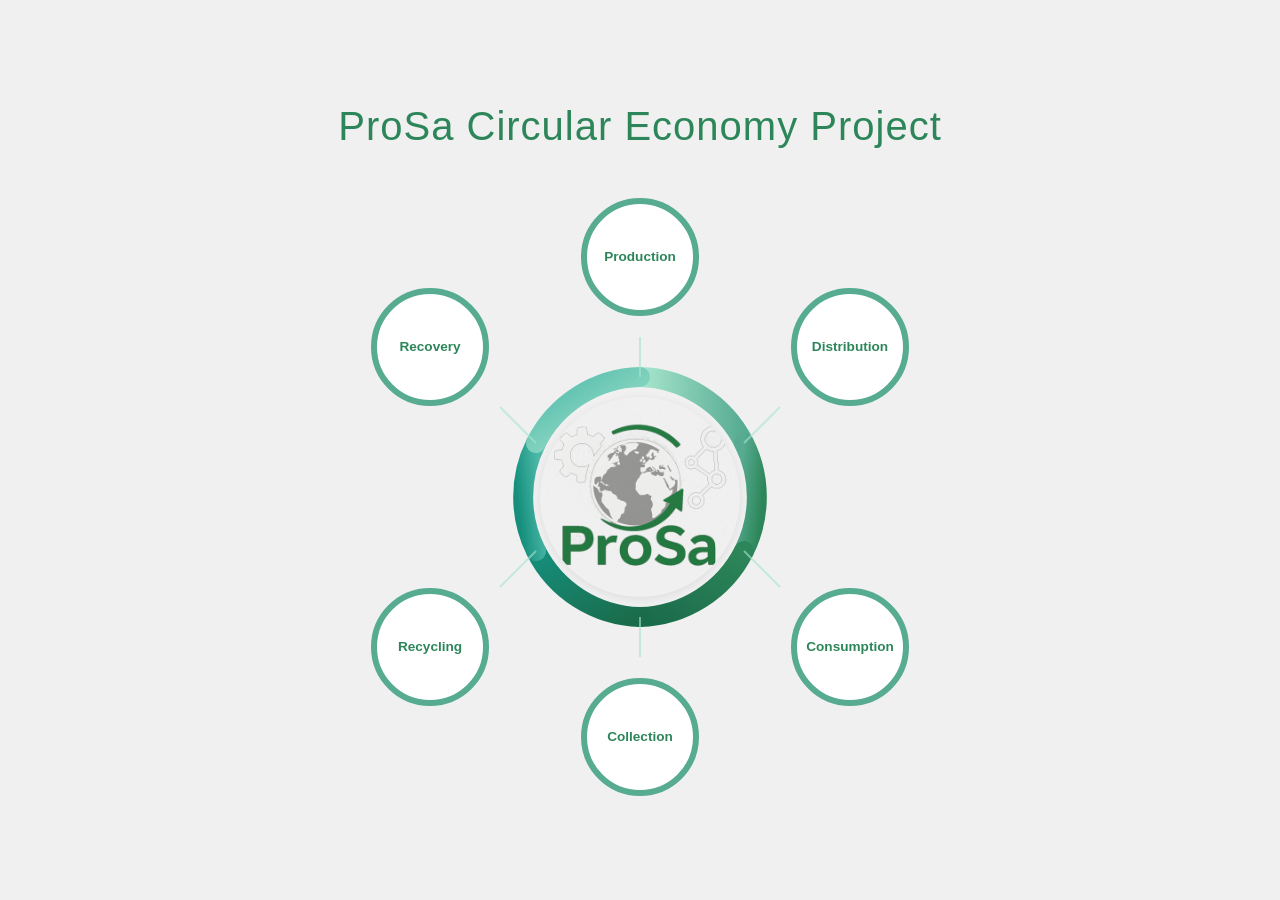
==== Main Page/index.html @ 4114516c "initial commit" ====
<!DOCTYPE html>
<html lang="en">
<head>
    <meta charset="UTF-8">
    <meta name="viewport" content="width=device-width, initial-scale=1.0">
    <title>Circular Economy - ProSa Project</title>
    <link rel="stylesheet" href="styles.css">
</head>
<body>
    <div class="container">
        <h1 class="title">ProSa Circular Economy Project</h1>
        
        <div class="circular-infographic">
            <!-- Central image in the middle of the big circle -->
            <img src="../img/ProSa_cropped.png" alt="Central Image" class="central-image">
            <!-- Central Ring with gradient segments -->
            <svg class="main-circle" viewBox="0 0 400 400" xmlns="http://www.w3.org/2000/svg">
                <defs>
                    <!-- Gradient definitions -->
                    <linearGradient id="gradient1" x1="0%" y1="0%" x2="100%" y2="0%">
                        <stop offset="0%" style="stop-color:#a8e6cf;stop-opacity:1" />
                        <stop offset="100%" style="stop-color:#56ab91;stop-opacity:1" />
                    </linearGradient>
                    <linearGradient id="gradient2" x1="0%" y1="0%" x2="100%" y2="100%">
                        <stop offset="0%" style="stop-color:#56ab91;stop-opacity:1" />
                        <stop offset="100%" style="stop-color:#2d8659;stop-opacity:1" />
                    </linearGradient>
                    <linearGradient id="gradient3" x1="100%" y1="0%" x2="0%" y2="100%">
                        <stop offset="0%" style="stop-color:#2d8659;stop-opacity:1" />
                        <stop offset="100%" style="stop-color:#1a6b4a;stop-opacity:1" />
                    </linearGradient>
                    <linearGradient id="gradient4" x1="100%" y1="100%" x2="0%" y2="0%">
                        <stop offset="0%" style="stop-color:#1a6b4a;stop-opacity:1" />
                        <stop offset="100%" style="stop-color:#158f7c;stop-opacity:1" />
                    </linearGradient>
                    <linearGradient id="gradient5" x1="0%" y1="100%" x2="100%" y2="0%">
                        <stop offset="0%" style="stop-color:#158f7c;stop-opacity:1" />
                        <stop offset="100%" style="stop-color:#4db8a8;stop-opacity:1" />
                    </linearGradient>
                    <linearGradient id="gradient6" x1="0%" y1="0%" x2="100%" y2="100%">
                        <stop offset="0%" style="stop-color:#4db8a8;stop-opacity:1" />
                        <stop offset="100%" style="stop-color:#a8e6cf;stop-opacity:1" />
                    </linearGradient>
                </defs>
                
                <!-- Main ring segments -->
                <path class="ring-segment" d="M 200 80 A 120 120 0 0 1 304 146" stroke="url(#gradient1)" />
                <path class="ring-segment" d="M 304 146 A 120 120 0 0 1 304 254" stroke="url(#gradient2)" />
                <path class="ring-segment" d="M 304 254 A 120 120 0 0 1 200 320" stroke="url(#gradient3)" />
                <path class="ring-segment" d="M 200 320 A 120 120 0 0 1 96 254" stroke="url(#gradient4)" />
                <path class="ring-segment" d="M 96 254 A 120 120 0 0 1 96 146" stroke="url(#gradient5)" />
                <path class="ring-segment" d="M 96 146 A 120 120 0 0 1 200 80" stroke="url(#gradient6)" />
                
                <!-- Connection lines to icons -->
                <line x1="200" y1="80" x2="200" y2="40" class="connector-line" />
                <line x1="304" y1="146" x2="340" y2="110" class="connector-line" />
                <line x1="304" y1="254" x2="340" y2="290" class="connector-line" />
                <line x1="200" y1="320" x2="200" y2="360" class="connector-line" />
                <line x1="96" y1="254" x2="60" y2="290" class="connector-line" />
                <line x1="96" y1="146" x2="60" y2="110" class="connector-line" />
            </svg>
            
            <!-- Participant circles -->
            <div class="participant-circle circle-1" data-participant="1">
                <a href="#participant-1" class="circle-link">
                    <svg viewBox="0 0 60 60" xmlns="http://www.w3.org/2000/svg">
                        <circle cx="30" cy="30" r="28" class="circle-bg" />
                    </svg>
                    <span class="participant-label">Production</span>
                </a>
            </div>
            
            <div class="participant-circle circle-2" data-participant="2">
                <a href="#participant-2" class="circle-link">
                    <svg viewBox="0 0 60 60" xmlns="http://www.w3.org/2000/svg">
                        <circle cx="30" cy="30" r="28" class="circle-bg" />
                    </svg>
                    <span class="participant-label">Distribution</span>
                </a>
            </div>
            
            <div class="participant-circle circle-3" data-participant="3">
                <a href="#participant-3" class="circle-link">
                    <svg viewBox="0 0 60 60" xmlns="http://www.w3.org/2000/svg">
                        <circle cx="30" cy="30" r="28" class="circle-bg" />
                    </svg>
                    <span class="participant-label">Consumption</span>
                </a>
            </div>
            
            <div class="participant-circle circle-4" data-participant="4">
                <a href="#participant-4" class="circle-link">
                    <svg viewBox="0 0 60 60" xmlns="http://www.w3.org/2000/svg">
                        <circle cx="30" cy="30" r="28" class="circle-bg" />
                    </svg>
                    <span class="participant-label">Collection</span>
                </a>
            </div>
            
            <div class="participant-circle circle-5" data-participant="5">
                <a href="#participant-5" class="circle-link">
                    <svg viewBox="0 0 60 60" xmlns="http://www.w3.org/2000/svg">
                        <circle cx="30" cy="30" r="28" class="circle-bg" />
                    </svg>
                    <span class="participant-label">Recycling</span>
                </a>
            </div>
            
            <div class="participant-circle circle-6" data-participant="6">
                <a href="#participant-6" class="circle-link">
                    <svg viewBox="0 0 60 60" xmlns="http://www.w3.org/2000/svg">
                        <circle cx="30" cy="30" r="28" class="circle-bg" />
                    </svg>
                    <span class="participant-label">Recovery</span>
                </a>
            </div>
        </div>
        
    </div>
    
    <script src="script.js"></script>
</body>
</html>
---- Main Page/styles.css ----
/* Reset and base styles */
* {
    margin: 0;
    padding: 0;
    box-sizing: border-box;
}

body {
    font-family: 'Segoe UI', Tahoma, Geneva, Verdana, sans-serif;
    background-color: #f0f0f0; /* Light gray background */
    color: #333;
    min-height: 100vh;
    display: flex;
    justify-content: center;
    align-items: center;
    padding: 20px;
}

.container {
    max-width: 900px;
    width: 100%;
    text-align: center;
}

.title {
    font-size: 2.5rem;
    color: #2d8659;
    margin-bottom: 3rem;
    font-weight: 300;
    letter-spacing: 1px;
}

.subtitle {
    margin-top: 3rem;
    color: #666;
    font-size: 1.1rem;
    font-style: italic;
}

/* Circular infographic container */
.circular-infographic {
    position: relative;
    width: 600px;
    height: 600px;
    margin: 0 auto;
}

/* Main SVG circle */
.main-circle {
    position: absolute;
    top: 50%;
    left: 50%;
    transform: translate(-50%, -50%);
    width: 400px;
    height: 400px;
    z-index: 1;
}

/* Ring segments */
.ring-segment {
    fill: none;
    stroke-width: 20;
    stroke-linecap: round;
    transition: all 0.3s ease;
}

/* Connector lines */
.connector-line {
    stroke: #a8e6cf;
    stroke-width: 2;
    opacity: 0.6;
    transition: all 0.3s ease;
}

/* Participant circles */
.participant-circle {
    position: absolute;
    width: 120px;
    height: 120px;
    z-index: 2;
    transition: all 0.4s cubic-bezier(0.175, 0.885, 0.32, 1.275);
}

/* Circle link styling */
.circle-link {
    display: block;
    width: 100%;
    height: 100%;
    text-decoration: none;
    position: relative;
}

/* Circle background */
.circle-bg {
    fill: #ffffff;
    stroke: #56ab91;
    stroke-width: 3;
    transition: all 0.3s ease;
    /* filter: drop-shadow(0 4px 6px rgba(0, 0, 0, 0.1)); */
}

/* Central image styles */
.central-image {
    position: absolute;
    top: 50%;
    left: 50%;
    width: 200px;
    height: 200px;
    transform: translate(-50%, -50%);
    border-radius: 50%;
    object-fit: cover;
    z-index: 2;
    box-shadow: 0 2px 8px rgba(0,0,0,0.08);
}

@media (max-width: 768px) {
    .central-image {
        width: 80px;
        height: 80px;
    }
}

@media (max-width: 480px) {
    .central-image {
        width: 56px;
        height: 56px;
    }
}

/* Icon paths */
.icon-path {
    fill: none;
    stroke: #2d8659;
    stroke-width: 2;
    stroke-linecap: round;
    stroke-linejoin: round;
    transition: all 0.3s ease;
}

/* Participant labels */
.participant-label {
    position: absolute;
    top: 50%;
    left: 50%;
    transform: translate(-50%, -50%);
    font-size: 0.85rem;
    color: #2d8659;
    font-weight: 600;
    white-space: nowrap;
    text-align: center;
    pointer-events: none;
    line-height: 1.2;
    max-width: 80%;
}

/* Position each circle */
.circle-1 {
    top: 0;
    left: calc(50% - 60px);
}

.circle-2 {
    top: 15%;
    right: 5%;
}

.circle-3 {
    bottom: 15%;
    right: 5%;
}

.circle-4 {
    bottom: 0;
    left: calc(50% - 60px);
}

.circle-5 {
    bottom: 15%;
    left: 5%;
}

.circle-6 {
    top: 15%;
    left: 5%;
}

/* Hover effects */
.participant-circle:hover {
    transform: scale(1.15);
}

.participant-circle:hover .circle-bg {
    fill: #a8e6cf;
    stroke: #2d8659;
    stroke-width: 4;
    filter: drop-shadow(0 8px 16px rgba(45, 134, 89, 0.3));
}

.participant-circle:hover .icon-path {
    stroke: #1a6b4a;
    stroke-width: 2.5;
}

.participant-circle:hover .participant-label {
    color: #1a6b4a;
}

/* Active/Click effect */
.participant-circle:active {
    transform: scale(1.05);
}

/* Pulse animation on hover for main circle */
.participant-circle:hover ~ .main-circle .ring-segment {
    stroke-width: 22;
    filter: drop-shadow(0 0 8px rgba(86, 171, 145, 0.5));
}

/* Responsive design */
@media (max-width: 768px) {
    .circular-infographic {
        width: 450px;
        height: 450px;
    }
    
    .main-circle {
        width: 300px;
        height: 300px;
    }
    
    .participant-circle {
        width: 90px;
        height: 90px;
    }
    
    .title {
        font-size: 2rem;
    }
    
    .participant-label {
        font-size: 0.8rem;
        bottom: -25px;
    }
}

@media (max-width: 480px) {
    .circular-infographic {
        width: 350px;
        height: 350px;
    }
    
    .main-circle {
        width: 240px;
        height: 240px;
    }
    
    .participant-circle {
        width: 70px;
        height: 70px;
    }
    
    .title {
        font-size: 1.5rem;
        margin-bottom: 2rem;
    }
    
    .subtitle {
        font-size: 0.9rem;
        margin-top: 2rem;
    }
    
    .participant-label {
        font-size: 0.7rem;
        bottom: -20px;
    }
}

/* Smooth entrance animation */
@keyframes fadeInScale {
    from {
        opacity: 0;
        transform: translate(-50%, -50%) scale(0.8);
    }
    to {
        opacity: 1;
        transform: translate(-50%, -50%) scale(1);
    }
}

@keyframes fadeInCircle {
    from {
        opacity: 0;
        transform: scale(0.5);
    }
    to {
        opacity: 1;
        transform: scale(1);
    }
}

.main-circle {
    animation: fadeInScale 0.8s ease-out;
}

.participant-circle {
    animation: fadeInCircle 0.6s ease-out backwards;
}

.circle-1 { animation-delay: 0.1s; }
.circle-2 { animation-delay: 0.2s; }
.circle-3 { animation-delay: 0.3s; }
.circle-4 { animation-delay: 0.4s; }
.circle-5 { animation-delay: 0.5s; }
.circle-6 { animation-delay: 0.6s; }

/* Accessibility */
.circle-link:focus {
    outline: none;
}

.circle-link:focus .circle-bg {
    fill: #a8e6cf;
    stroke: #2d8659;
    stroke-width: 4;
}
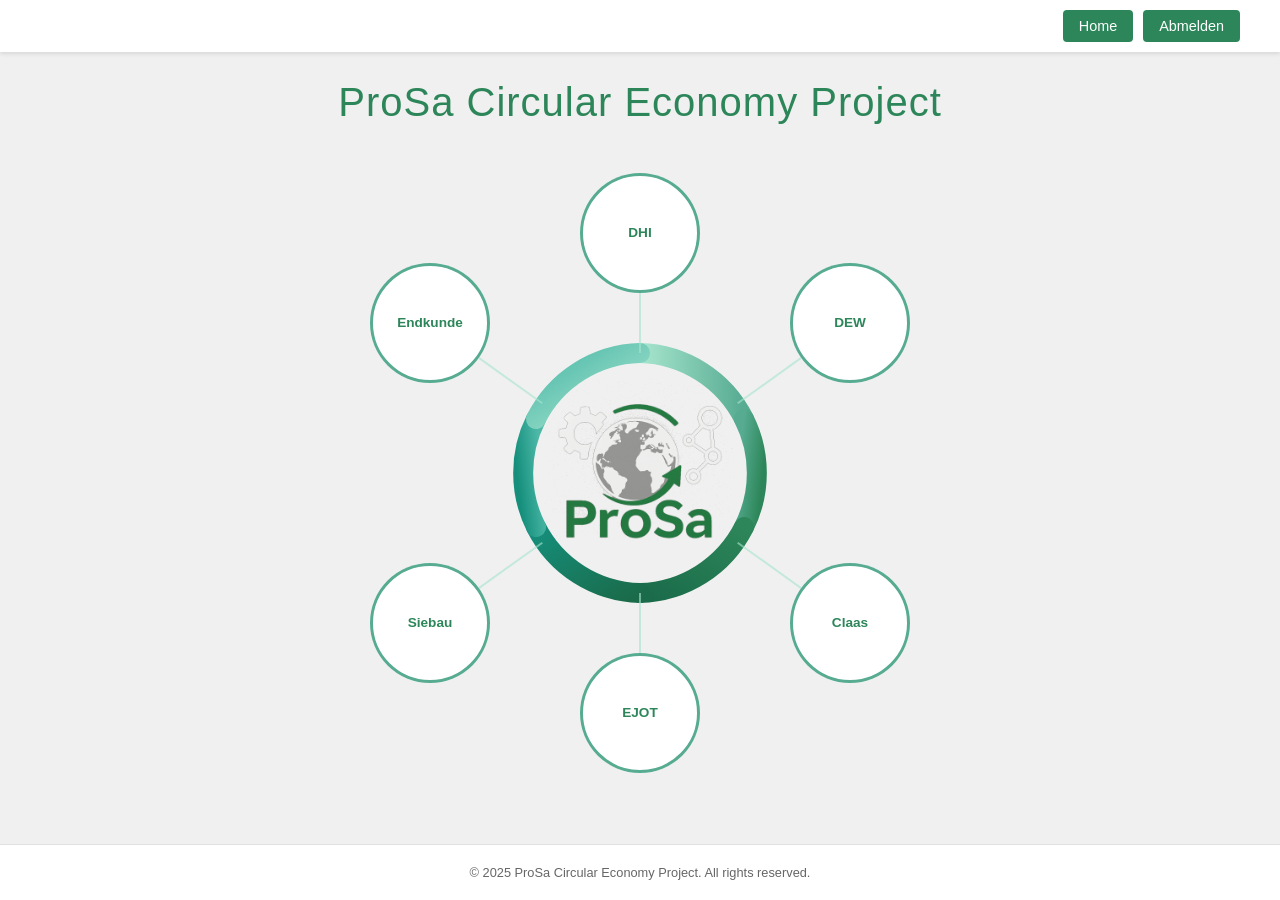
==== commit ce7f968a: "add footer and buttons" ====
--- a/Main Page/index.html
+++ b/Main Page/index.html
@@ -7,6 +7,15 @@
     <link rel="stylesheet" href="styles.css">
 </head>
 <body>
+    <header class="header">
+        <div class="header-content">
+            <div class="header-buttons">
+                <button class="header-btn">Home</button>
+                <button class="header-btn">Abmelden</button>
+            </div>
+        </div>
+    </header>
+    
     <div class="container">
         <h1 class="title">ProSa Circular Economy Project</h1>
         
@@ -52,72 +61,80 @@
                 <path class="ring-segment" d="M 96 146 A 120 120 0 0 1 200 80" stroke="url(#gradient6)" />
                 
                 <!-- Connection lines to icons -->
-                <line x1="200" y1="80" x2="200" y2="40" class="connector-line" />
-                <line x1="304" y1="146" x2="340" y2="110" class="connector-line" />
-                <line x1="304" y1="254" x2="340" y2="290" class="connector-line" />
-                <line x1="200" y1="320" x2="200" y2="360" class="connector-line" />
-                <line x1="96" y1="254" x2="60" y2="290" class="connector-line" />
-                <line x1="96" y1="146" x2="60" y2="110" class="connector-line" />
+                <line x1="200" y1="80" x2="200" y2="20" class="connector-line" />
+                <line x1="297.674" y1="130.297" x2="361.11" y2="84.92" class="connector-line" />
+                <line x1="297.674" y1="269.703" x2="361.11" y2="315.08" class="connector-line" />
+                <line x1="200" y1="320" x2="200" y2="380" class="connector-line" />
+                <line x1="102.326" y1="269.703" x2="38.89" y2="315.08" class="connector-line" />
+                <line x1="102.326" y1="130.297" x2="38.89" y2="84.92" class="connector-line" />
             </svg>
             
             <!-- Participant circles -->
             <div class="participant-circle circle-1" data-participant="1">
                 <a href="#participant-1" class="circle-link">
-                    <svg viewBox="0 0 60 60" xmlns="http://www.w3.org/2000/svg">
-                        <circle cx="30" cy="30" r="28" class="circle-bg" />
+                    <svg width="100%" height="100%" viewBox="0 0 60 60" xmlns="http://www.w3.org/2000/svg">
+                        <circle cx="30" cy="30" r="30" class="circle-bg" />
                     </svg>
-                    <span class="participant-label">Production</span>
+                    <span class="participant-label">DHI</span>
                 </a>
             </div>
             
             <div class="participant-circle circle-2" data-participant="2">
                 <a href="#participant-2" class="circle-link">
-                    <svg viewBox="0 0 60 60" xmlns="http://www.w3.org/2000/svg">
-                        <circle cx="30" cy="30" r="28" class="circle-bg" />
+                    <svg width="100%" height="100%" viewBox="0 0 60 60" xmlns="http://www.w3.org/2000/svg">
+                        <circle cx="30" cy="30" r="30" class="circle-bg" />
                     </svg>
-                    <span class="participant-label">Distribution</span>
+                    <span class="participant-label">DEW</span>
                 </a>
             </div>
             
             <div class="participant-circle circle-3" data-participant="3">
                 <a href="#participant-3" class="circle-link">
-                    <svg viewBox="0 0 60 60" xmlns="http://www.w3.org/2000/svg">
-                        <circle cx="30" cy="30" r="28" class="circle-bg" />
+                    <svg width="100%" height="100%" viewBox="0 0 60 60" xmlns="http://www.w3.org/2000/svg">
+                        <circle cx="30" cy="30" r="30" class="circle-bg" />
                     </svg>
-                    <span class="participant-label">Consumption</span>
+                    <span class="participant-label">Claas</span>
                 </a>
             </div>
             
             <div class="participant-circle circle-4" data-participant="4">
                 <a href="#participant-4" class="circle-link">
-                    <svg viewBox="0 0 60 60" xmlns="http://www.w3.org/2000/svg">
-                        <circle cx="30" cy="30" r="28" class="circle-bg" />
+                    <svg width="100%" height="100%" viewBox="0 0 60 60" xmlns="http://www.w3.org/2000/svg">
+                        <circle cx="30" cy="30" r="30" class="circle-bg" />
                     </svg>
-                    <span class="participant-label">Collection</span>
+                    <span class="participant-label">EJOT</span>
                 </a>
             </div>
             
             <div class="participant-circle circle-5" data-participant="5">
                 <a href="#participant-5" class="circle-link">
-                    <svg viewBox="0 0 60 60" xmlns="http://www.w3.org/2000/svg">
-                        <circle cx="30" cy="30" r="28" class="circle-bg" />
+                    <svg width="100%" height="100%" viewBox="0 0 60 60" xmlns="http://www.w3.org/2000/svg">
+                        <circle cx="30" cy="30" r="30" class="circle-bg" />
                     </svg>
-                    <span class="participant-label">Recycling</span>
+                    <span class="participant-label">Siebau</span>
                 </a>
             </div>
             
             <div class="participant-circle circle-6" data-participant="6">
                 <a href="#participant-6" class="circle-link">
-                    <svg viewBox="0 0 60 60" xmlns="http://www.w3.org/2000/svg">
-                        <circle cx="30" cy="30" r="28" class="circle-bg" />
+                    <svg width="100%" height="100%" viewBox="0 0 60 60" xmlns="http://www.w3.org/2000/svg">
+                        <circle cx="30" cy="30" r="30" class="circle-bg" />
                     </svg>
-                    <span class="participant-label">Recovery</span>
+                    <span class="participant-label">Endkunde</span>
                 </a>
             </div>
         </div>
         
     </div>
     
+    <footer class="footer">
+        <div class="footer-content">
+            <p class="footer-text">© 2025 ProSa Circular Economy Project. All rights reserved.</p>
+        </div>
+    </footer>
+    
     <script src="script.js"></script>
 </body>
 </html>
+
+
--- a/Main Page/styles.css
+++ b/Main Page/styles.css
@@ -11,15 +11,107 @@
     color: #333;
     min-height: 100vh;
     display: flex;
-    justify-content: center;
+    flex-direction: column;
+    margin: 0;
+    padding: 0;
+}
+
+/* Header styles */
+.header {
+    width: 100%;
+    background-color: #ffffff;
+    box-shadow: 0 2px 4px rgba(0,0,0,0.1);
+    position: fixed;
+    top: 0;
+    left: 0;
+    right: 0;
+    z-index: 1000;
+    padding: 10px 20px;
+}
+
+.header-content {
+    max-width: 1200px;
+    margin: 0 auto;
+    display: flex;
+    justify-content: flex-end;
     align-items: center;
-    padding: 20px;
+}
+
+.header-buttons {
+    display: flex;
+    gap: 10px;
+}
+
+.header-btn {
+    background-color: #2d8659;
+    color: white;
+    border: none;
+    padding: 8px 16px;
+    border-radius: 4px;
+    font-size: 0.9rem;
+    cursor: pointer;
+    transition: background-color 0.3s ease;
+}
+
+.header-btn:hover {
+    background-color: #1a6b4a;
+}
+
+@media (max-width: 768px) {
+    .header {
+        padding: 8px 15px;
+    }
+    
+    .header-btn {
+        padding: 6px 12px;
+        font-size: 0.8rem;
+    }
+    
+    .container {
+        margin-top: 70px;
+    }
+}
+
+@media (max-width: 480px) {
+    .header-buttons {
+        gap: 8px;
+    }
+    
+    .header-btn {
+        padding: 5px 10px;
+        font-size: 0.75rem;
+    }
+    
+    .footer-text {
+        font-size: 0.75rem;
+    }
+}
+
+/* Footer styles */
+.footer {
+    margin-top: auto;
+    background-color: #ffffff;
+    border-top: 1px solid #e0e0e0;
+    padding: 20px 0;
+}
+
+.footer-content {
+    max-width: 1200px;
+    margin: 0 auto;
+    text-align: center;
+}
+
+.footer-text {
+    color: #666;
+    font-size: 0.8rem;
+    margin: 0;
 }
 
 .container {
     max-width: 900px;
     width: 100%;
     text-align: center;
+    margin: 80px auto 40px auto; /* Added top margin for fixed header */
 }
 
 .title {
@@ -88,6 +180,8 @@
     height: 100%;
     text-decoration: none;
     position: relative;
+    border-radius: 50%;
+    overflow: hidden;
 }
 
 /* Circle background */
@@ -104,27 +198,11 @@
     position: absolute;
     top: 50%;
     left: 50%;
-    width: 200px;
-    height: 200px;
+    width: min(20vw, 190px);
+    height: min(20vw, 190px);
     transform: translate(-50%, -50%);
-    border-radius: 50%;
     object-fit: cover;
     z-index: 2;
-    box-shadow: 0 2px 8px rgba(0,0,0,0.08);
-}
-
-@media (max-width: 768px) {
-    .central-image {
-        width: 80px;
-        height: 80px;
-    }
-}
-
-@media (max-width: 480px) {
-    .central-image {
-        width: 56px;
-        height: 56px;
-    }
 }
 
 /* Icon paths */
@@ -192,7 +270,7 @@
 .participant-circle:hover .circle-bg {
     fill: #a8e6cf;
     stroke: #2d8659;
-    stroke-width: 4;
+    stroke-width: 3;
     filter: drop-shadow(0 8px 16px rgba(45, 134, 89, 0.3));
 }
 
@@ -239,7 +317,6 @@
     
     .participant-label {
         font-size: 0.8rem;
-        bottom: -25px;
     }
 }
 
